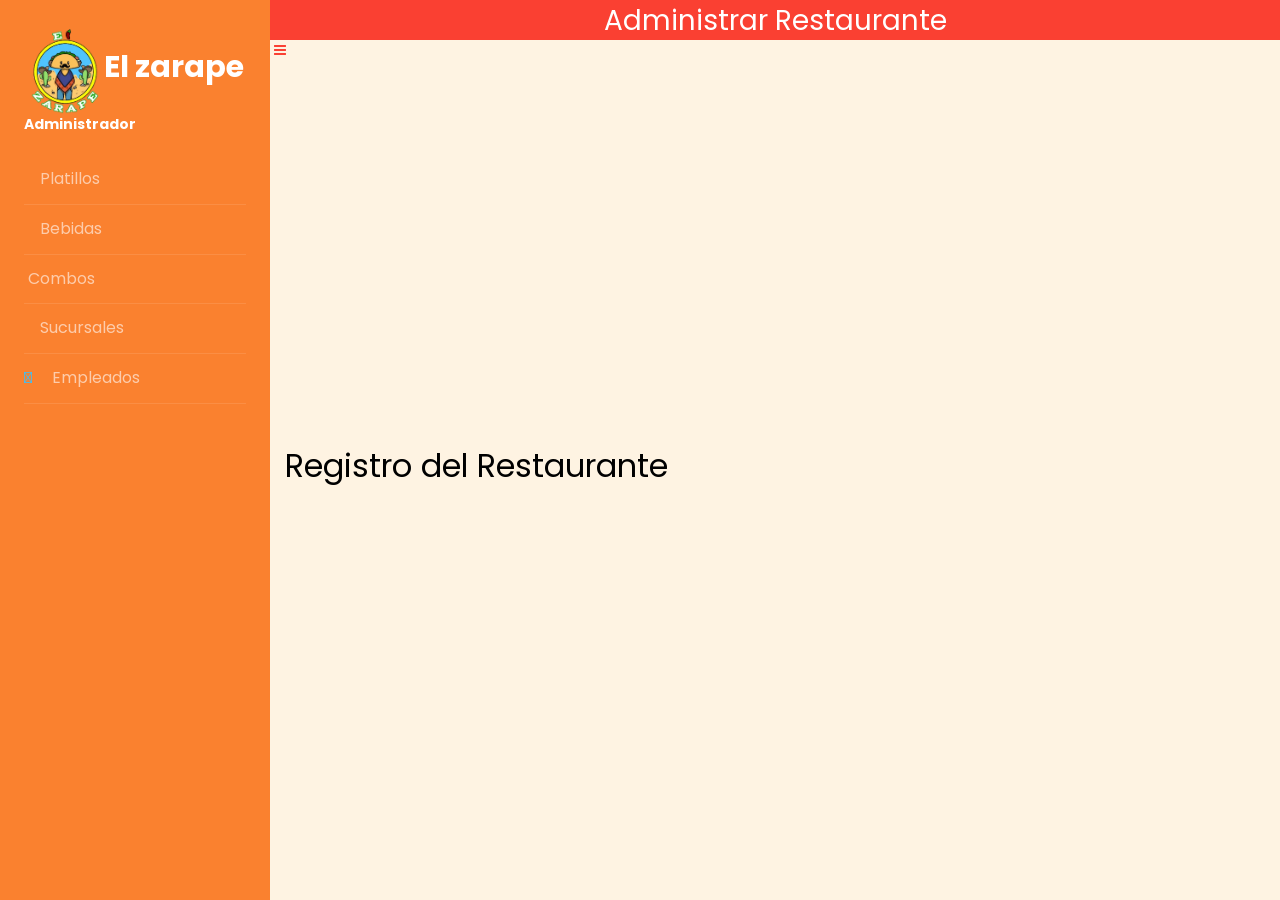
==== VistaAdmin.html @ e1c7c7a7 "Add files via upload" ====
<!doctype html>
<html lang="en">
<head>
    <title>Administrar Usuarios</title>
    <meta charset="utf-8">
    <meta name="viewport" content="width=device-width, initial-scale=1, shrink-to-fit=no">
    <link href="https://fonts.googleapis.com/css?family=Poppins:300,400,500,600,700,800,900" rel="stylesheet">
    <link rel="stylesheet" href="https://stackpath.bootstrapcdn.com/font-awesome/4.7.0/css/font-awesome.min.css">
    <link rel="stylesheet" href="css/style.css">
    <link href="style/fontawesome-free-6.4.0-web/css/all.css" rel="stylesheet" type="text/css"/>
</head>
<body>
    <div class="wrapper d-flex align-items-stretch">
        <nav id="sidebar" style="background-color: #FA812F;">
            <div class="custom-menu">
                <button type="button" id="sidebarCollapse" class="btn btn-primary">
                    <i class="fa fa-bars" style="background-color: #FEF3E2; color: #FA4032"></i>
                    <span class="sr-only"></span>
                </button>
            </div>
            <div class="p-4">
                <h1><a href="VistaAdmin.html" class="logo"><img src="images/logo2.png" alt="" style="width: 80px;height: 90px"/>El zarape <span style="color: white">Administrador</span></a></h1>
                <ul class="list-unstyled components mb-5">
                    <li><a href="modulos/moduloPlatillos/adm_platillos/adm_platillos.html"><span class="fa-solid fa-mortar-pestle mr-3"></span> Platillos</a></li>
                    <li><a href="modulos/moduloBebidas/adm_bebida/administradorBebida.html"><span class="fa-solid fa-mug-hot mr-3"></span> Bebidas</a></li>
                    <li><a href="modulos/moduloCombos/adm_combos/administradorCombos.html"><span class="fa-solid fa-mortar-pestle mr-1"></span><span class="fa-solid fa-mug-hot"></span> Combos</a></li>
                    <li><a href="modulos/moduloSocursales/adm_sucursal/administradorSucursal.html"><span class="fa-solid fa-shop mr-3"></span> Sucursales</a></li>
                    <li><a href="modulos/moduloUsuario/administradorUsuario.html"><span class="fa-solid fa-briefcase mr-3"></span> Empleados</a>
                </ul>
            </div>
        </nav>
        <!-- Page Content -->
        <div id="content" style="background-color: #FEF3E2;" class="row">
            <div class="container-fluid" style="background-color: #FA4032; height: 40px; text-align: center">
                <h3 style="color: white;">Administrar Restaurante</h3>
            </div>
            <div class="container-fluid">
                <div class="row">
                    <div class="col-md-6">
                        <div class="col">
                            <h2>Registro del Restaurante</h2>
                        </div>
                    </div>
                </div>
            </div>
        </div>
    </div>
    <script src="../../js/jquery.min.js"></script>
    <script src="../../js/popper.js"></script>
    <script src="../../js/bootstrap.min.js"></script>
    <script src="../../js/main.js"></script>
    <script src="controladorUsuario.js" type="text/javascript"></script>
</body>
</html>
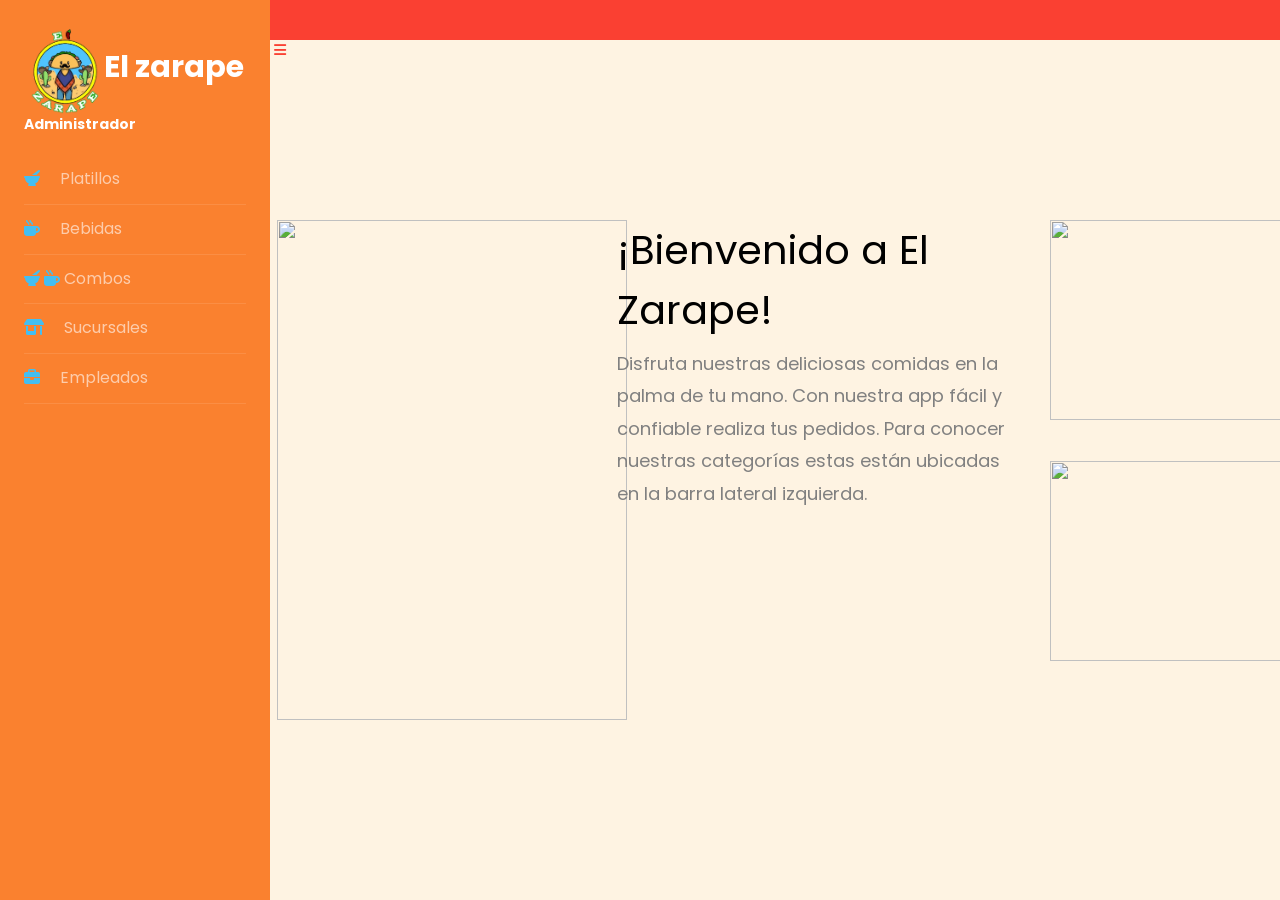
==== commit c0e25007: "Update VistaAdmin.html" ====
--- a/VistaAdmin.html
+++ b/VistaAdmin.html
@@ -30,21 +30,37 @@
             </div>
         </nav>
         <!-- Page Content -->
-        <div id="content" style="background-color: #FEF3E2;" class="row">
-            <div class="container-fluid" style="background-color: #FA4032; height: 40px; text-align: center">
-                <h3 style="color: white;">Administrar Restaurante</h3>
+          <div id="content" style="background-color: #FEF3E2;" class="row">
+                <!-- <div id="content" style="background-color: #FEF3E2" class="p-4 p-md-5 pt-5">comment -->
+
+                <div class="container-fluid" style="background-color: #FA4032; height: 40px; text-align: center">
+                    <h3 style="color: white;"></h3>
+                </div>
+                
+                <div class="container-fluid" style="background-color: ">
+                
+                <div class="row">
+                <div class="col-sm-1" style="content: center;">
+                </div>
+<div class="col-md-3">
+    <img src="images/imagenes_vista/Imagen1.png" style="width: 350px; height: 500px; margin-left: -80px;" alt=""/>
+</div>
+                <div class="col-md-5" style="content: center;">         
+                    <h1>¡Bienvenido a El Zarape!</h1>
+                    <p><font size="4">Disfruta nuestras deliciosas comidas en la palma de tu mano.
+                        Con nuestra app fácil y confiable realiza tus pedidos.
+                        Para conocer nuestras categorías estas están ubicadas en la barra lateral izquierda.</font></p>
             </div>
-            <div class="container-fluid">
-                <div class="row">
-                    <div class="col-md-6">
-                        <div class="col">
-                            <h2>Registro del Restaurante</h2>
-                        </div>
-                    </div>
+                <div class="col-md-3" style="content: center;">
+                    <img src="images/imagenes_vista/Imagen2.png" style="width: 250px; height: 200px;" alt=""/>
+                    <p></p><br>
+                    <img src="images/imagenes_vista/Imagen3.png" style="width: 250px; height: 200px;" alt=""/>
                 </div>
+          
+               
+               
             </div>
         </div>
-    </div>
     <script src="../../js/jquery.min.js"></script>
     <script src="../../js/popper.js"></script>
     <script src="../../js/bootstrap.min.js"></script>
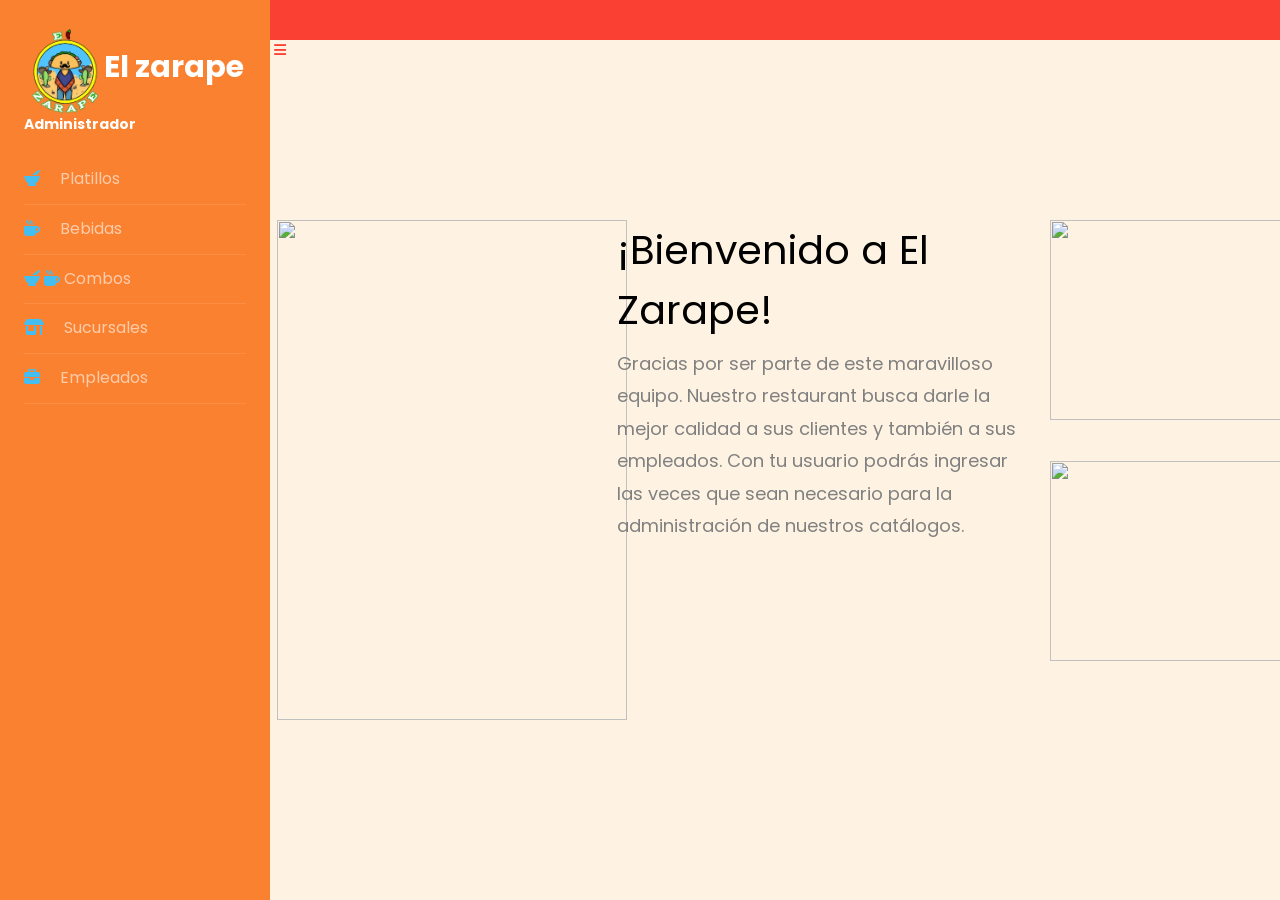
==== commit 446731ae: "Update VistaAdmin.html" ====
--- a/VistaAdmin.html
+++ b/VistaAdmin.html
@@ -47,9 +47,9 @@
 </div>
                 <div class="col-md-5" style="content: center;">         
                     <h1>¡Bienvenido a El Zarape!</h1>
-                    <p><font size="4">Disfruta nuestras deliciosas comidas en la palma de tu mano.
-                        Con nuestra app fácil y confiable realiza tus pedidos.
-                        Para conocer nuestras categorías estas están ubicadas en la barra lateral izquierda.</font></p>
+                    <p><font size="4">Gracias por ser parte de este maravilloso equipo.
+                    Nuestro restaurant busca darle la mejor calidad a sus clientes y también a sus empleados.
+                    Con tu usuario podrás ingresar las veces que sean necesario para la administración de nuestros catálogos.</font></p>
             </div>
                 <div class="col-md-3" style="content: center;">
                     <img src="images/imagenes_vista/Imagen2.png" style="width: 250px; height: 200px;" alt=""/>
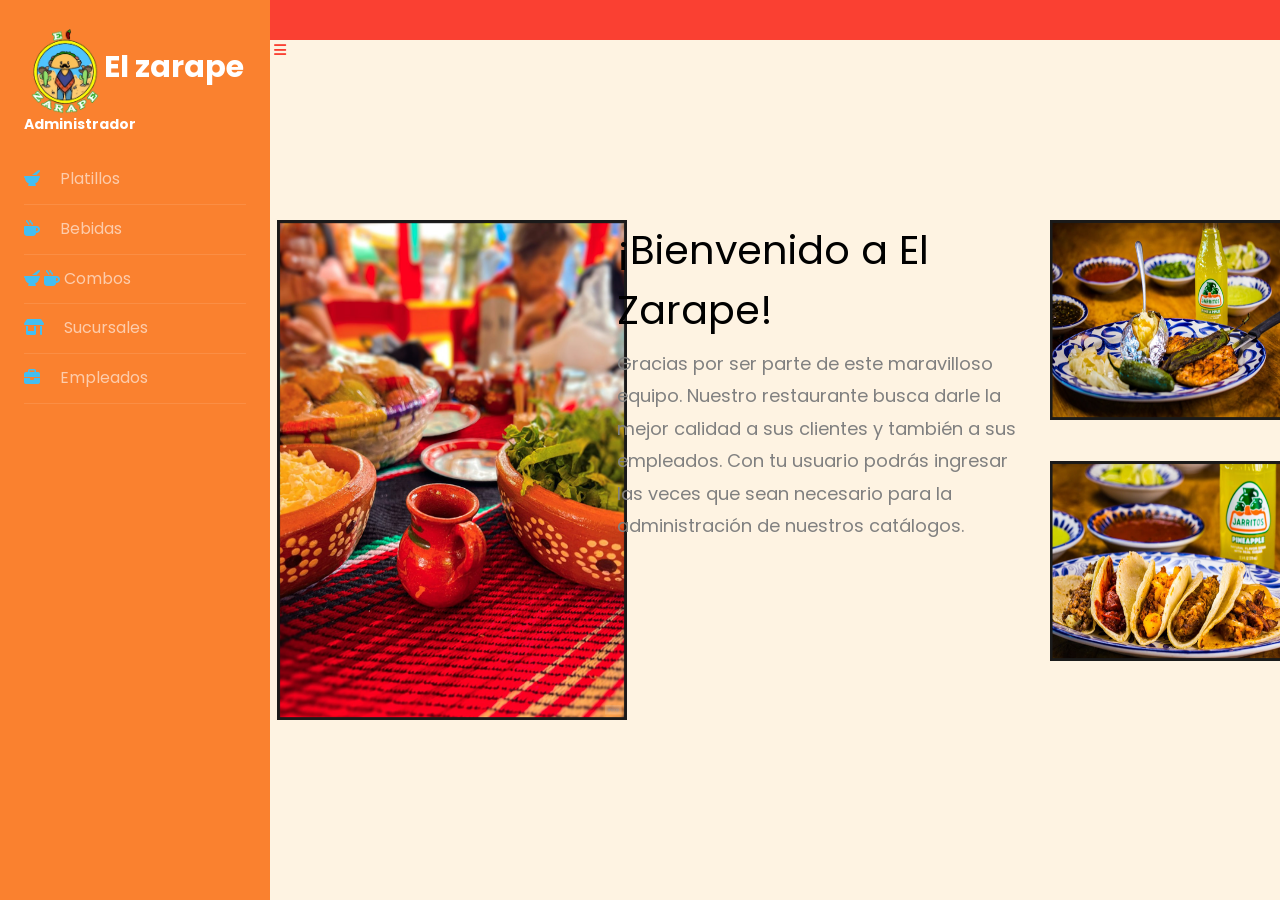
==== commit d102c9a9: "Update VistaAdmin.html" ====
--- a/VistaAdmin.html
+++ b/VistaAdmin.html
@@ -48,7 +48,7 @@
                 <div class="col-md-5" style="content: center;">         
                     <h1>¡Bienvenido a El Zarape!</h1>
                     <p><font size="4">Gracias por ser parte de este maravilloso equipo.
-                    Nuestro restaurant busca darle la mejor calidad a sus clientes y también a sus empleados.
+                    Nuestro restaurante busca darle la mejor calidad a sus clientes y también a sus empleados.
                     Con tu usuario podrás ingresar las veces que sean necesario para la administración de nuestros catálogos.</font></p>
             </div>
                 <div class="col-md-3" style="content: center;">
